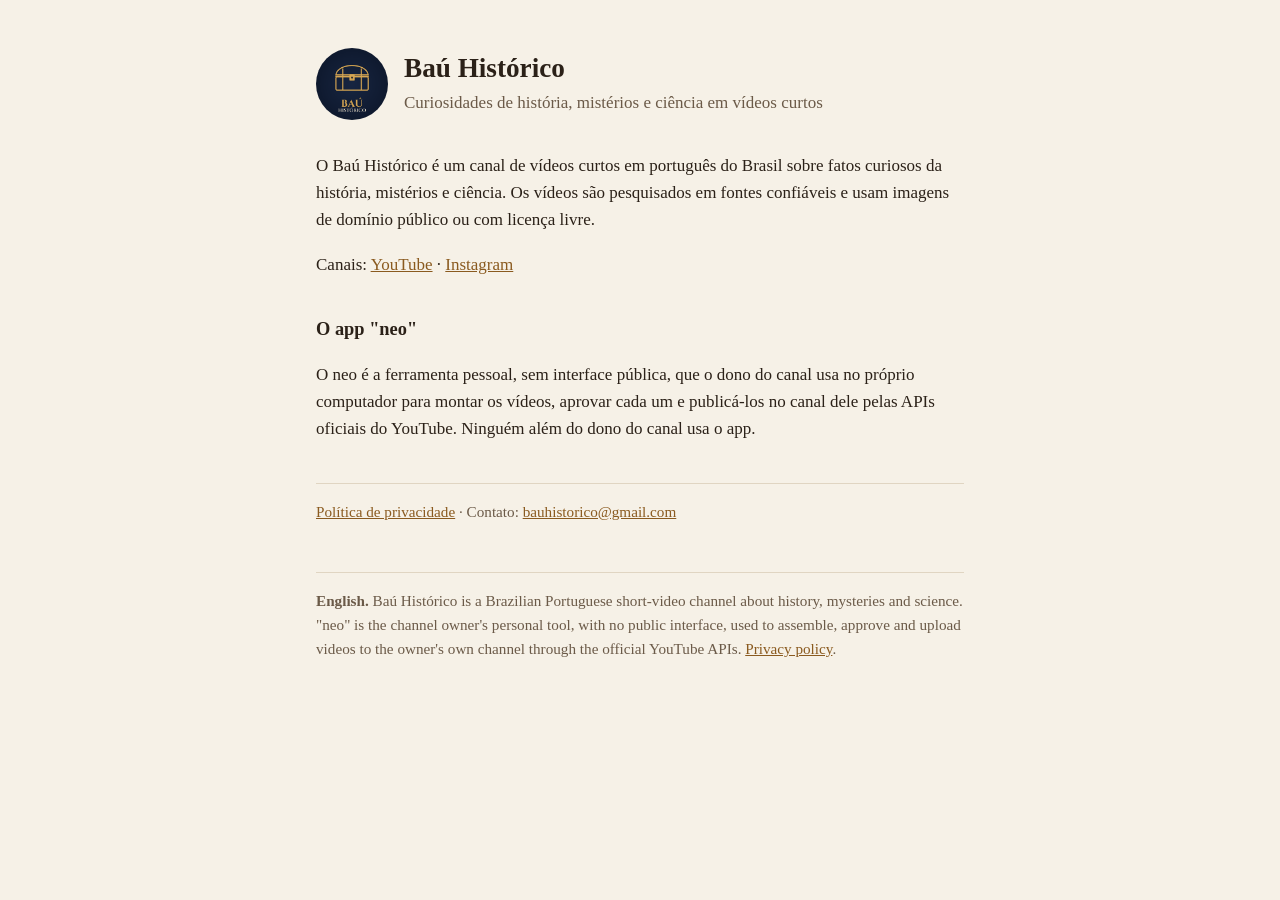
==== index.html @ c068f8a1 "Página do Baú Histórico e política de privacidade do app neo Co-Authored-By: Claude Opus 5.5 <norepl" ====
<!doctype html>
<html lang="pt-BR">
<head>
<meta charset="utf-8">
<meta name="viewport" content="width=device-width, initial-scale=1">
<title>Baú Histórico</title>
<link rel="stylesheet" href="style.css">
</head>
<body>
<main>
  <header>
    <img src="logo.png" alt="Logotipo do Baú Histórico">
    <div>
      <h1>Baú Histórico</h1>
      <p class="sub">Curiosidades de história, mistérios e ciência em vídeos curtos</p>
    </div>
  </header>

  <p>O Baú Histórico é um canal de vídeos curtos em português do Brasil sobre fatos curiosos da história, mistérios e ciência. Os vídeos são pesquisados em fontes confiáveis e usam imagens de domínio público ou com licença livre.</p>

  <p>Canais: <a href="https://www.youtube.com/@bauhistorico">YouTube</a> · <a href="https://www.instagram.com/bauhistorico/">Instagram</a></p>

  <h2>O app "neo"</h2>
  <p>O neo é a ferramenta pessoal, sem interface pública, que o dono do canal usa no próprio computador para montar os vídeos, aprovar cada um e publicá-los no canal dele pelas APIs oficiais do YouTube. Ninguém além do dono do canal usa o app.</p>

  <nav>
    <a href="privacidade.html">Política de privacidade</a> · Contato: <a href="mailto:bauhistorico@gmail.com">bauhistorico@gmail.com</a>
  </nav>

  <div class="en" lang="en">
    <strong>English.</strong> Baú Histórico is a Brazilian Portuguese short-video channel about history, mysteries and science. "neo" is the channel owner's personal tool, with no public interface, used to assemble, approve and upload videos to the owner's own channel through the official YouTube APIs. <a href="privacidade.html#en">Privacy policy</a>.
  </div>
</main>
</body>
</html>
---- style.css ----
:root {
  --fundo: #f6f1e7;
  --texto: #2b2118;
  --suave: #6b5a48;
  --destaque: #8a5a1f;
  --linha: #e0d5c2;
}
@media (prefers-color-scheme: dark) {
  :root {
    --fundo: #1b1611;
    --texto: #efe6d6;
    --suave: #b9a88f;
    --destaque: #d9a45b;
    --linha: #3a3026;
  }
}
* { box-sizing: border-box; }
body {
  margin: 0;
  background: var(--fundo);
  color: var(--texto);
  font: 17px/1.6 Georgia, "Times New Roman", serif;
}
main { max-width: 680px; margin: 0 auto; padding: 48px 16px 64px; }
header { display: flex; align-items: center; gap: 16px; margin-bottom: 32px; }
header img { width: 72px; height: 72px; border-radius: 50%; }
h1 { font-size: 1.7rem; margin: 0; line-height: 1.2; }
h2 { font-size: 1.15rem; margin: 2em 0 0.5em; }
p.sub { margin: 4px 0 0; color: var(--suave); }
a { color: var(--destaque); }
nav { margin-top: 40px; padding-top: 16px; border-top: 1px solid var(--linha); color: var(--suave); font-size: 0.95rem; }
.en { margin-top: 48px; padding-top: 16px; border-top: 1px solid var(--linha); color: var(--suave); font-size: 0.95rem; }
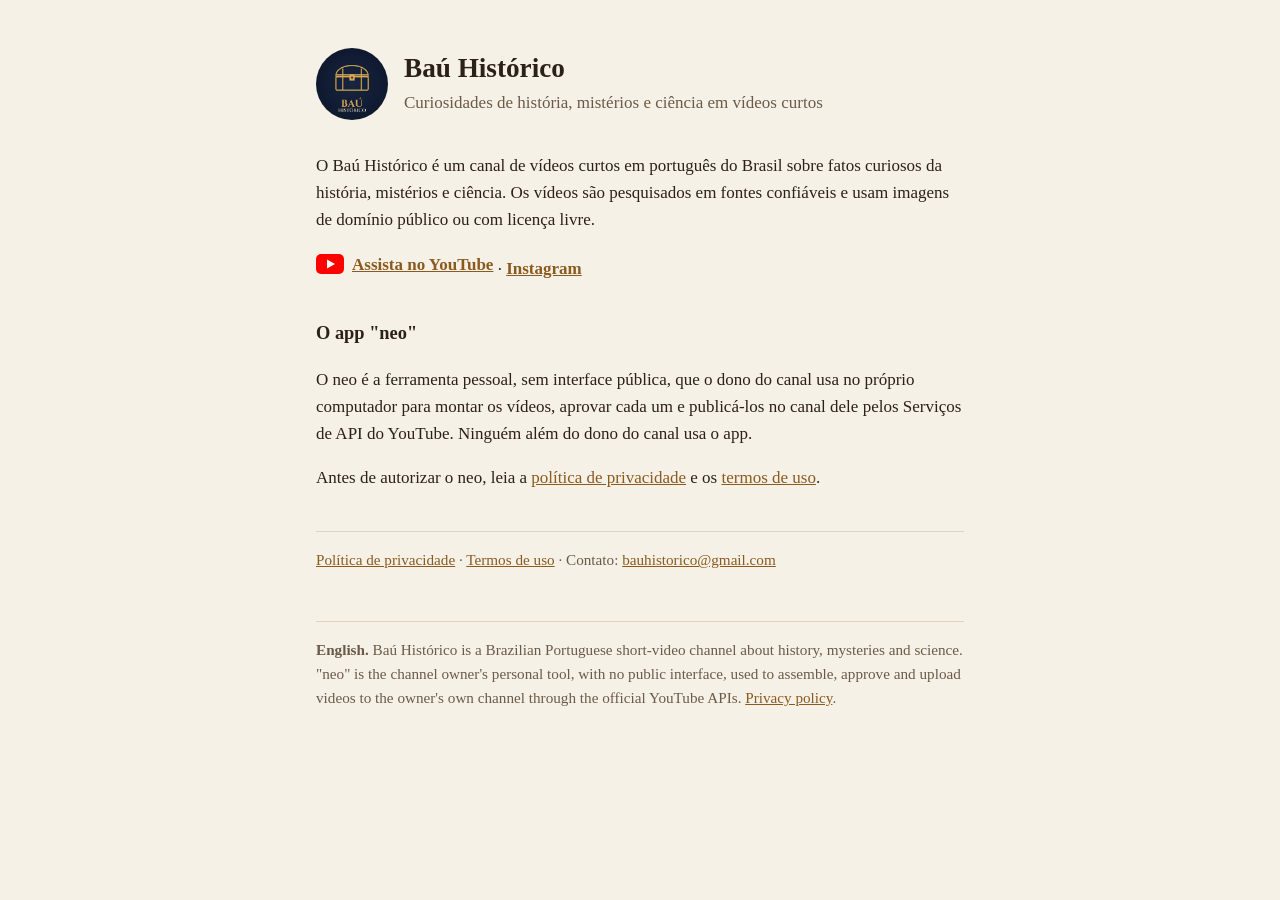
==== commit 8c56a28e: "Termos de uso, seção da API do YouTube e exclusão de dados na privacidade Co-Authored-By: Claude Opu" ====
--- a/index.html
+++ b/index.html
@@ -18,13 +18,14 @@
 
   <p>O Baú Histórico é um canal de vídeos curtos em português do Brasil sobre fatos curiosos da história, mistérios e ciência. Os vídeos são pesquisados em fontes confiáveis e usam imagens de domínio público ou com licença livre.</p>
 
-  <p>Canais: <a href="https://www.youtube.com/@bauhistorico">YouTube</a> · <a href="https://www.instagram.com/bauhistorico/">Instagram</a></p>
+  <p class="yt"><a href="https://www.youtube.com/@bauhistorico"><svg width="28" height="20" viewBox="0 0 28 20" aria-hidden="true"><rect width="28" height="20" rx="5" fill="#FF0000"/><path d="M11 5.5v9l8-4.5z" fill="#fff"/></svg> Assista no YouTube</a> · <a href="https://www.instagram.com/bauhistorico/">Instagram</a></p>
 
   <h2>O app "neo"</h2>
-  <p>O neo é a ferramenta pessoal, sem interface pública, que o dono do canal usa no próprio computador para montar os vídeos, aprovar cada um e publicá-los no canal dele pelas APIs oficiais do YouTube. Ninguém além do dono do canal usa o app.</p>
+  <p>O neo é a ferramenta pessoal, sem interface pública, que o dono do canal usa no próprio computador para montar os vídeos, aprovar cada um e publicá-los no canal dele pelos Serviços de API do YouTube. Ninguém além do dono do canal usa o app.</p>
+  <p>Antes de autorizar o neo, leia a <a href="privacidade.html">política de privacidade</a> e os <a href="termos.html">termos de uso</a>.</p>
 
   <nav>
-    <a href="privacidade.html">Política de privacidade</a> · Contato: <a href="mailto:bauhistorico@gmail.com">bauhistorico@gmail.com</a>
+    <a href="privacidade.html">Política de privacidade</a> · <a href="termos.html">Termos de uso</a> · Contato: <a href="mailto:bauhistorico@gmail.com">bauhistorico@gmail.com</a>
   </nav>
 
   <div class="en" lang="en">
--- a/style.css
+++ b/style.css
@@ -30,3 +30,4 @@
 a { color: var(--destaque); }
 nav { margin-top: 40px; padding-top: 16px; border-top: 1px solid var(--linha); color: var(--suave); font-size: 0.95rem; }
 .en { margin-top: 48px; padding-top: 16px; border-top: 1px solid var(--linha); color: var(--suave); font-size: 0.95rem; }
+.yt a { display: inline-flex; align-items: center; gap: 8px; font-weight: 700; }
